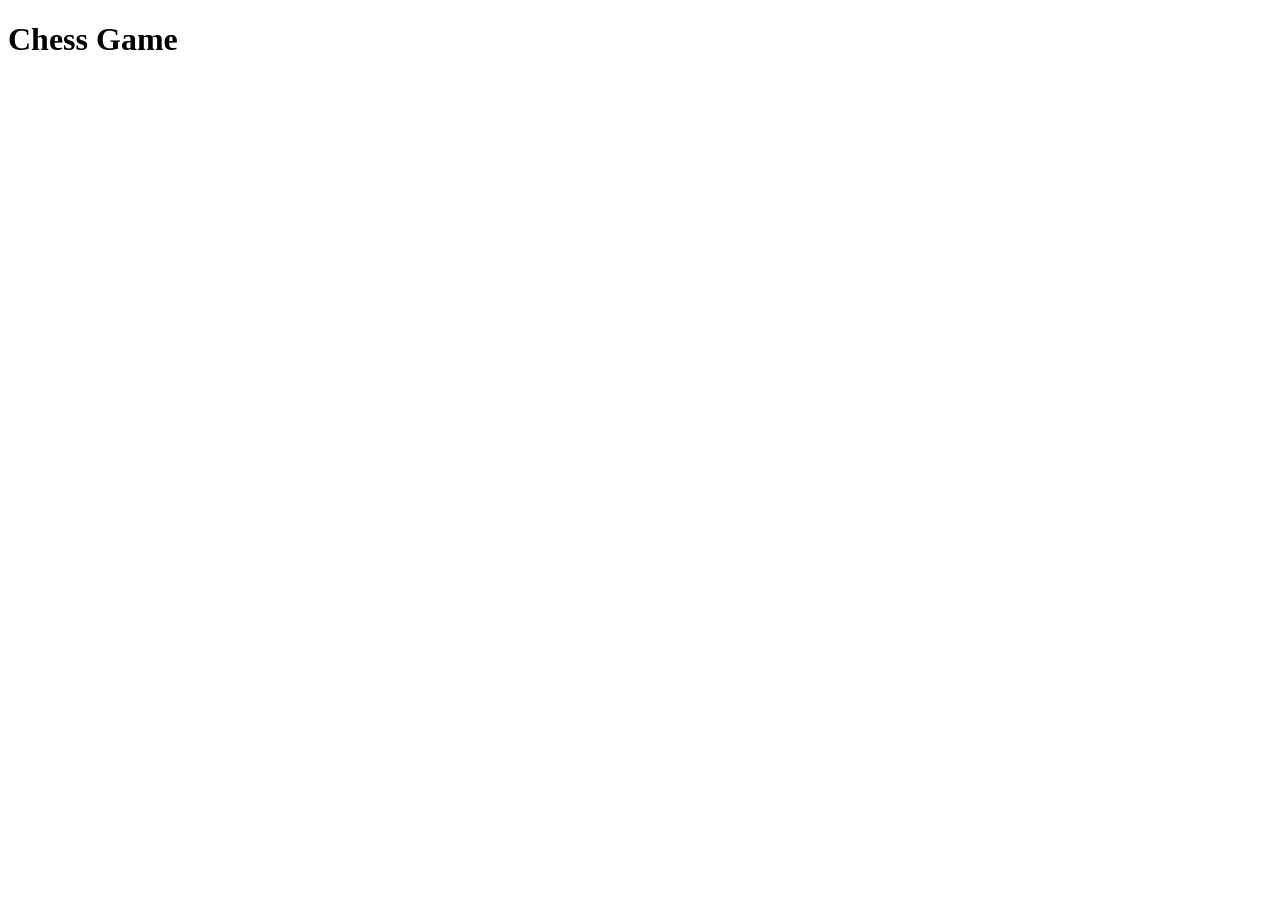
==== index.html @ d7c296d6 "Created HTML, CSS, and Javascript files and added Basic Structure" ====
<!DOCTYPE html>
<html lang="en">
<head>
    <meta charset="UTF-8">
    <meta name="viewport" content="width=device-width, initial-scale=1.0">
    <script defer src="./js/app.js"></script>
    <link rel="stylesheet" href="./css/style.css">
    <title>Chess Game</title>
</head>
<body>
    <h1>Chess Game</h1>
</body>
</html>
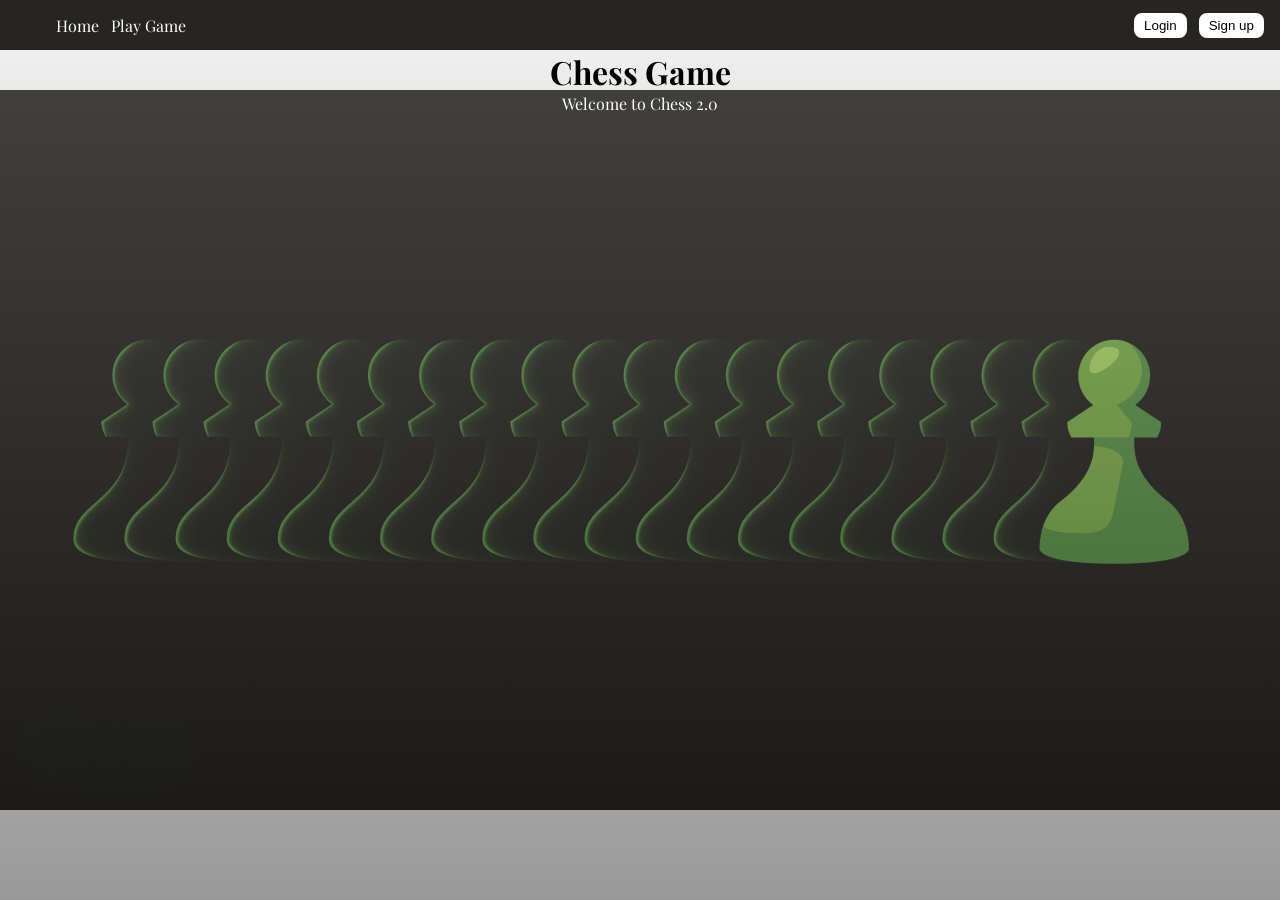
==== commit b70087a0: "Navbar HTML and CSS Completed for Main Page" ====
--- a/index.html
+++ b/index.html
@@ -1,5 +1,6 @@
 <!DOCTYPE html>
 <html lang="en">
+
 <head>
     <meta charset="UTF-8">
     <meta name="viewport" content="width=device-width, initial-scale=1.0">
@@ -7,7 +8,26 @@
     <link rel="stylesheet" href="./css/style.css">
     <title>Chess Game</title>
 </head>
+
 <body>
-    <h1>Chess Game</h1>
+    <header>
+        <nav class="nav-bar">
+            <div class ="nav-bar-left">
+                <ul>
+                    <a href="./index.html">Home</a>
+                    <a href="./game/index.html">Play Game</a>
+                </ul>
+            </div>
+            <div class ="nav-bar-right">
+                <ul>
+                    <button id="sign-in-btn">Login</button>
+                    <button id="sign-up-btn">Sign up</button>
+                </ul>
+            </div>
+        </nav>
+        <h1 id="main heading">Chess Game</h1>
+        <p id="welcome-p">Welcome to Chess 2.0</p>
+    </header>
 </body>
+
 </html>
--- a/css/style.css
+++ b/css/style.css
@@ -0,0 +1,69 @@
+@import url('https://fonts.googleapis.com/css2?family=Playfair+Display:ital,wght@0,400..900;1,400..900&display=swap');
+
+* {
+    box-sizing: border-box;
+    margin: 0;
+}
+
+body {
+    font-family: "Playfair Display", system-ui, sans-serif;
+    background-image: linear-gradient(rgba(197, 197, 197, 0.2), rgba(0, 0, 0, 0.4)), url(../images/BG-IMG1.png);
+    background-position: center;
+    background-size: 100%;
+    background-attachment: fixed;
+    background-repeat: no-repeat;
+}
+
+.nav-bar{
+    display: flex;
+    justify-content: center;
+    gap: 900px;
+    align-items: center;
+    width: 100%;
+    height: 50px;
+    background-color: #262522;
+
+}
+
+.nav-bar-left a{
+    color: white;
+    text-decoration: none;
+    padding: 4px;
+}
+
+.nav-bar-left a:hover{
+    color: #70A84A;
+    text-decoration: underline;
+}
+
+.nav-bar-right button{
+    border: solid white 4px;
+    border-radius: 8px;
+    color: linear-gradient(#70A84A), rgba(#9ECF5E);
+    background-color: white;
+    margin: 0 4px;
+}
+
+.nav-bar-right button:hover{
+    border: solid #70A84A 4px;
+    border-radius: 8px;
+    color: white;
+    background-color: #70A84A;
+    cursor: pointer;
+}
+
+header{
+    display: flex;
+    justify-content: center;
+    flex-direction: column;
+    align-items: center;
+}
+
+#main-heading{
+    color: white;
+}
+
+#welcome-p{
+    color: white;
+}
+
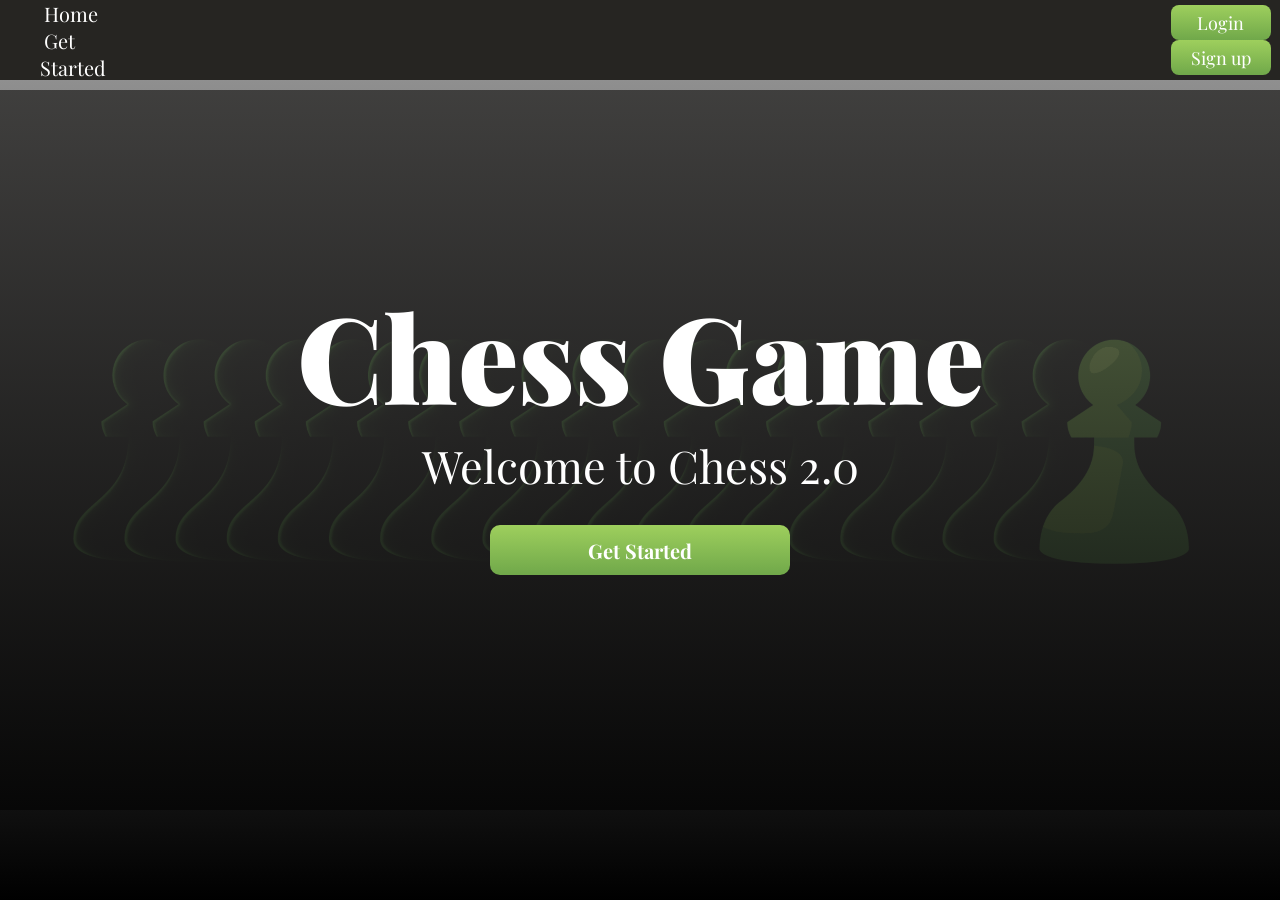
==== commit 9a19168c: "Added index.html to root for deployment" ====
--- a/index.html
+++ b/index.html
@@ -1,33 +1,38 @@
-<!DOCTYPE html>
-<html lang="en">
-
-<head>
-    <meta charset="UTF-8">
-    <meta name="viewport" content="width=device-width, initial-scale=1.0">
-    <script defer src="./js/app.js"></script>
-    <link rel="stylesheet" href="./css/style.css">
-    <title>Chess Game</title>
-</head>
-
-<body>
-    <header>
-        <nav class="nav-bar">
-            <div class ="nav-bar-left">
-                <ul>
-                    <a href="./index.html">Home</a>
-                    <a href="./game/index.html">Play Game</a>
-                </ul>
-            </div>
-            <div class ="nav-bar-right">
-                <ul>
-                    <button id="sign-in-btn">Login</button>
-                    <button id="sign-up-btn">Sign up</button>
-                </ul>
-            </div>
-        </nav>
-        <h1 id="main heading">Chess Game</h1>
-        <p id="welcome-p">Welcome to Chess 2.0</p>
-    </header>
-</body>
-
+<!DOCTYPE html>
+<html lang="en">
+
+<head>
+    <meta charset="UTF-8">
+    <meta name="viewport" content="width=device-width, initial-scale=1.0">
+    <script defer type="module" src="./main/app.js"></script>
+    <link rel="stylesheet" href="./main/style.css">
+    <link rel="icon" type="image/x-icon" href="./images/Favicon.png">
+    <title>Welcome to Chess</title>
+</head>
+
+<body>
+    <header>
+        <nav class="nav-bar">
+            <div class="nav-bar-left">
+                <ul>
+                    <a href="./index.html">Home</a>
+                    <a href="./get-started/index.html">Get Started</a>
+                </ul>
+            </div>
+            <div class="nav-bar-right">
+                <ul>
+                    <button id="login-btn">Login</button>
+                    <button id="signup-btn">Sign up</button>
+                </ul>
+            </div>
+        </nav>
+    </header>
+    <main class="main-section">
+        <h1 id="main-heading">Chess Game</h1>
+        <p id="welcome-p">Welcome to Chess 2.0</p>
+        <button id="get-started-btn">Get Started</button>
+    </main>
+
+</body>
+
 </html>
--- a/main/style.css
+++ b/main/style.css
@@ -0,0 +1,104 @@
+@import url('https://fonts.googleapis.com/css2?family=Playfair+Display:ital,wght@0,400..900;1,400..900&display=swap');
+
+* {
+    box-sizing: border-box;
+    margin: 0;
+    font-family: "Playfair Display", system-ui, sans-serif;
+}
+
+body {
+    background-image: linear-gradient(rgba(92, 92, 92, 0.6), rgba(0, 0, 0, 1)), url(../images/BG-IMG1.png);
+    background-position: center;
+    background-size: 100%;
+    background-attachment: fixed;
+    background-repeat: no-repeat;
+}
+
+.nav-bar {
+    display: flex;
+    justify-content: center;
+    gap: 1000px;
+    align-items: center;
+    width: 100%;
+    height: 80px;
+    background-color: #262522;
+    position: fixed;
+}
+
+.nav-bar-left a {
+    color: white;
+    text-decoration: none;
+    font-size: 20px;
+    padding: 4px;
+}
+
+.nav-bar-left a:hover {
+    color: #70A84A;
+    text-decoration: underline;
+}
+
+.nav-bar-right button {
+    border: solid white 0px;
+    border-radius: 8px;
+    font-size: 18px;
+    width: 100px;
+    height: 35px;
+    color: white;
+    background-image: linear-gradient(#9ECF5D, #70A84A);
+    margin: 0 7px;
+}
+
+.nav-bar-right button:hover {
+    border: solid white 0px;
+    border-radius: 8px;
+    font-size: 18px;
+    width: 100px;
+    height: 35px;
+    color: white;
+    background-image: linear-gradient(#9FD05D, #36582d);
+    cursor: pointer;
+}
+
+.main-section {
+    min-height: 100vh;
+    display: flex;
+    flex-direction: column;
+    justify-content: center;
+    align-items: center;
+}
+
+#main-heading {
+    color: white;
+    font-size: 120px;
+    font-weight: 900;
+    margin-top: -50px;
+}
+
+#welcome-p {
+    color: white;
+    font-size: 45px;
+    margin-bottom: 30px;
+}
+
+#get-started-btn {
+    width: 300px;
+    height: 50px;
+    border-radius: 10px;
+    font-weight: 700;
+    color: white;
+    font-size: 20px;
+    border: transparent;
+    background-image: linear-gradient(#9ECF5D, #70A84A);
+}
+
+#get-started-btn:hover {
+    width: 300px;
+    height: 50px;
+    border-radius: 10px;
+    font-weight: 700;
+    color: white;
+    font-size: 20px;
+    border: transparent;
+    cursor: pointer;
+    background-image: linear-gradient(#9FD05D, #36582d);
+}
